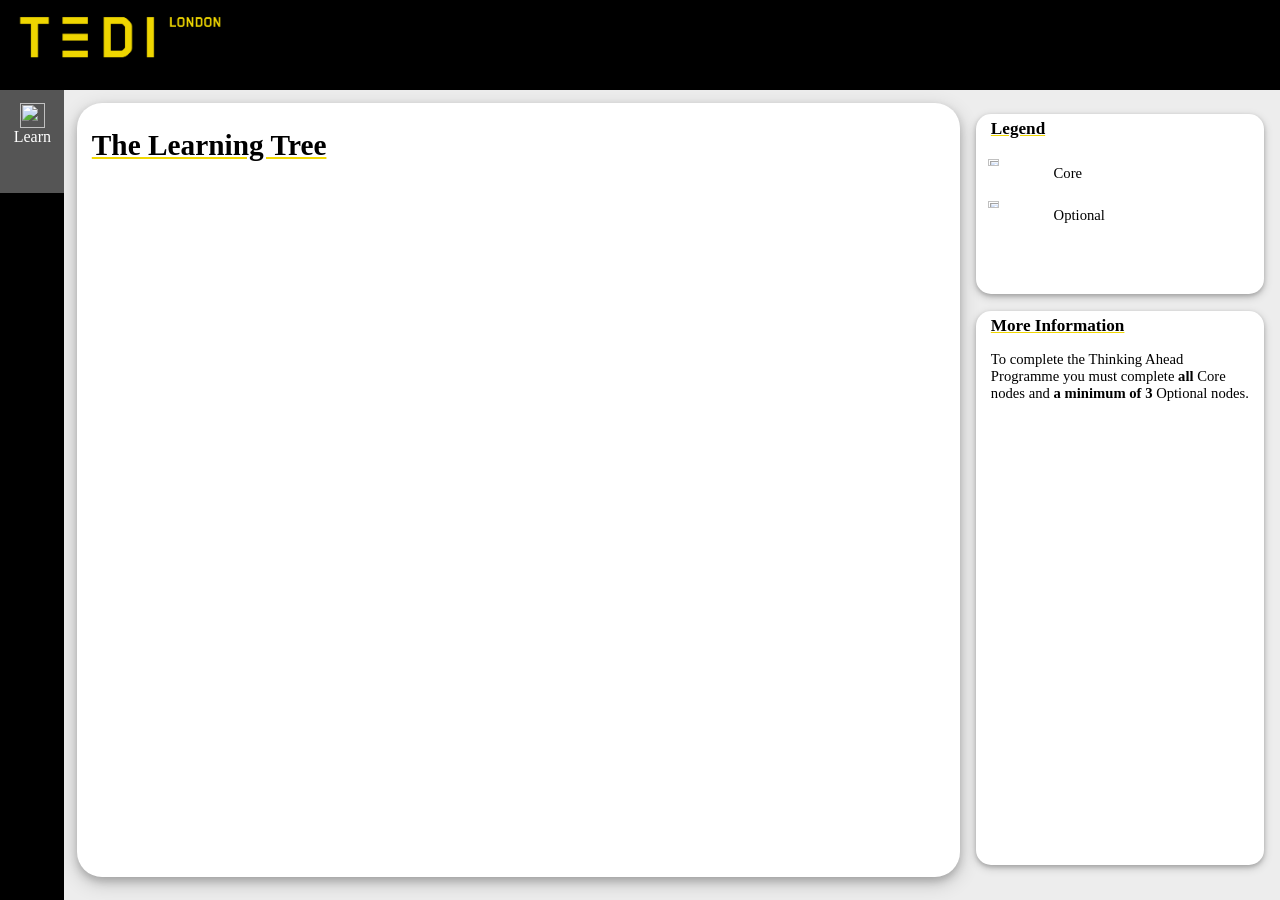
==== index.html @ 20066a12 "Rename appSS.html to index.html" ====
<html>
<head>
<title>Learning Tree App</title>
<link rel="stylesheet" href="app.css">

<script src="https://ajax.googleapis.com/ajax/libs/jquery/3.5.1/jquery.min.js"></script>

<script src="https://www.chartjs.org/dist/2.9.3/Chart.min.js"></script>
<script src="https://www.chartjs.org/samples/latest/utils.js"></script>

<script type="text/javascript" src="https://visjs.github.io/vis-network/standalone/umd/vis-network.min.js"></script>


</head>

<body>
  <div class = "topBar">
    <img src = "logo.png" height = 80%> </img>
  </div>

  <div id = "primary-menu">
    <ul>
      <li><a id = "Explore" class="active"><img src = "book.png" height = 25px width = 25px> <br>Learn</a></li>
    </ul>
  </div>



  <div class = "mainBox">
  <h1 id="h1">  The Learning Tree </h1>
    <!-- The Modal -->
    <div id="myModal" class="modal">

      <!-- Modal content -->
      <div id = "modal-content" class="modal-content">
        <span class="close"> x </span>
        <div class = "modal-heading">
         <b>Node Preview</b>
       </div>
        <div id = "modal-text">
        <p>Node Information</p>
        <p> Node Title </p>
        <p> Node Level </p>
        <p> Modules </p>
        <p> Node Link </p>
        </div>
      </div>


    </div>



    <div id="mynetwork"></div>




  </div>

  <div class = "rightBox" id="rightBox">

    <div class = "sub1" id="LearnLegend" style="display:none;">
    <h3>Legend</h3>
    <div class = "legend"> <div class ="legendText"><img src ="bluecircle.png" height = 20%>  </div><div class ="legendText">Level 4 </div></div>
    <div class = "legend"> <div class ="legendText"><img src ="pinkcircle.png" height = 20%> </div><div class ="legendText"> Level 5 </div></div>
    <div class = "legend"> <div class ="legendText"><img src ="orangecircle.png" height = 20%></div><div class ="legendText"> Level 6 </div></div>
    </div>

    <div class = "sub2" id="ExploreLegend">
    <h3>Legend</h3>
    <div class = "legend"> <div class ="legendText"><img src ="yellowcircle.png" height = 20% >  </div><div class ="legendText"> Core </div></div>
    <div class = "legend"> <div class ="legendText"><img src ="greycircle.png" height = 20% > </div><div class ="legendText"> Optional </div></div>
    </div>


    <div class = "sub3">
    <h3>More Information</h3>

    <div class = "moreinfo" id = "moreinfo">To complete the Thinking Ahead Programme you must complete <b> all </b> Core nodes </b> and <b> a minimum of 3 </b> Optional nodes.
    </div>



    </div>

  </div>





</body>


<script type="text/javascript" src="appSS.js"></script>
</html>
---- app.css ----
body{
  margin:0px;
  background-color: #ededed;
  font: 11pt verdana;
}
.sideMenu{
background-color: black;
 float: left;
 width: 10%;
 color: white;
font: 12pt verdana;

}

.topBar{
  width: 100%;
  height: 10%;
  background-color: black;
  color: white;
   font: 12pt verdana;
   padding-left: 1%;

}
ul {
  list-style-type: none;
  margin-top:0;
  padding: 0;
  width: 5%;
  background-color: black;
  position: fixed;
  height: 100%;
  overflow: auto;
  font: 12pt verdana;

}

li a {
  display: block;
  color: white;
  padding-top: 20%;
  padding-left: 1%;
  text-decoration: none;
  height: 10%;
  font: 12pt verdana;
  margin: auto;
   text-align: center;
}

li a.active {
  background-color: #555;
  color: white;
   font: 12pt verdana;
}

li a:hover:not(.active) {
  background-color: #555;
  color: white;
   font: 12pt verdana;
}

.mainBox{
  background-color: white;
  width: 69%;
  height: 86%;
  margin-left: 6%;
  margin-right: 1%;
  margin-top: 1%;
   box-shadow: 0 4px 8px 0 rgba(0, 0, 0, 0.2), 0 6px 20px 0 rgba(0, 0, 0, 0.19);
  border-radius: 25px;
  display: inline-block;
  vertical-align: top;
}

h1 {
  text-decoration: underline #f0d700;
  padding-top:7px;
  padding-left: 15px;
}
h2 {
  text-decoration: underline #f0d700;
  padding-top:5px;
  padding-left: 5px;
}
h3 {
  text-decoration: underline #f0d700;
  padding-top:5px;
  padding-left: 5%;
  margin-bottom:5%;


}



.sub1{
  height: 45%;
  background-color: white;
  box-shadow: 0 2px 4px 0 rgba(0, 0, 0, 0.2), 0 3px 10px 0 rgba(0, 0, 0, 0.19);
  border-radius: 15px;
  vertical-align: top;

}
.sub2{
  height: 25%;
  background-color: white;
  box-shadow: 0 2px 4px 0 rgba(0, 0, 0, 0.2), 0 3px 10px 0 rgba(0, 0, 0, 0.19);
  border-radius: 15px;
  vertical-align: top;

}
.sub3{
  height: 77%;
  background-color: white;
  box-shadow: 0 2px 4px 0 rgba(0, 0, 0, 0.2), 0 3px 10px 0 rgba(0, 0, 0, 0.19);
  border-radius: 15px;
  vertical-align: top;

}

.mainBox2{
  float: right;
  margin-left: 5%;
  margin-right: 5%;
  margin-top: 0.5%;
}

.rightBox{
  width: 22.5%;
  height: 80%;
  display: inline-block;
  vertical-align: top;
  margin-top: .5%;
  margin-right: .5%;
  border-radius: 25px;
}

.mynetwork{
  height: 100%;
  width: 100%;
  height: 20%;
}

select{

 font: verdana;
 display: inline-block;

}

.selectContainer{

}

/* The Modal (background) */
.modal {
 display: none; /* Hidden by default */
 position: fixed; /* Stay in place */
 z-index: 1; /* Sit on top */
 padding-top: 100px; /* Location of the box */
 left: 0;
 top: 0;
 width: 100%; /* Full width */
 height: 100%; /* Full height */
 overflow: auto; /* Enable scroll if needed */
 background-color: rgb(0,0,0); /* Fallback color */
 background-color: rgba(0,0,0,0.4); /* Black w/ opacity */
}

/* Modal Content */
.modal-content {
 background-color: #fefefe;
 margin: auto;
 padding-left: 20px;
 padding-right: 20px;
 padding-bottom: 20px;
 border-radius: 5px;
 width: 25%;
 border: 10px solid #f0d700;

}

/* The Close Button */
.close {
 color: #aaaaaa;
 float: right;
 font-size: 20px;
 font-weight: bold;
}

.close:hover,
.close:focus {
 color: #f0d700;
 text-decoration: none;
 cursor: pointer;
}

#nodeFilterSelect{
  display:none;
}
#projectFilterSelect{
  display:none;
}
.switch {
  position: relative;
  display: inline-block;
  width: 30px;
  height: 17px;
  vertical-align: top;
}

.switch input {
  opacity: 0;
  width: 0;
  height: 0;
}
.modal-heading{
  background-color: #f0d700;
  top:0;
  font-size: 15pt;
  text-align: center;
  padding: 2%;

}
.slider {
  position: absolute;
  cursor: pointer;
  top: 0;
  left: 0;
  right: 0;
  bottom: 0;
  background-color: #ccc;
  -webkit-transition: .4s;
  transition: .4s;
}

.slider:before {
  position: absolute;
  content: "";
  height: 13px;
  width: 13px;
  left: 2px;
  bottom: 2px;
  background-color: white;
  -webkit-transition: .4s;
  transition: .4s;
}

input:checked + .slider {
  background-color: #f0d700;
}

input:focus + .slider {
  box-shadow: 0 0 1px #2196F3;
}

input:checked + .slider:before {
  -webkit-transform: translateX(13px);
  -ms-transform: translateX(13px);
  transform: translateX(13px);
}

/* Rounded sliders */
.slider.round {
  border-radius: 17px;
}
.text2{
  display:inline;

}
.block1{
  height:30px;
  width:110px;
  display: inline;
}
.block2{
  height: 30px;
  width:120px;
  display: block;
  margin-left: 5%;
}

.slider.round:before {
  border-radius: 50%;
}

.searchBox{
  display:none;
  padding: 1%;
}

.analyticsBox{
  padding: 1%;
  display:none;

  margin:10px;

}

.ab1{
  display:inline-block;
  height: 35%;
  width: 35%;
  margin: auto;
  text-align: center;
  padding-left: 10%;
}

#myInput {
  background-position: 10px 10px;
  background-repeat: no-repeat;
  width: 100%;
  font-size: 16px;
  padding: 12px 20px 12px 40px;
  border: 1px solid #ddd;
  margin-bottom: 12px;
}

#myTable {
  border-collapse: collapse;
  width: 100%;
  border: 1px solid #ddd;
  font-size: 18px;
}

#myTable th, #myTable td {
  text-align: left;
  padding: 12px;
}

#myTable tr {
  border-bottom: 1px solid #ddd;
}

#myTable tr.header, #myTable tr:hover {
  background-color: #f1f1f1;
}

.legend{
  display: block;
  margin-left: 2%;
}

.legendText{
    vertical-align: middle;
    display:inline;
    margin-left: 2%;
}

.chart{
  width:50%;
  height:40%;
  display:inline-block;
}


.moreinfo{
  padding-left: 5%;
  padding-right: 5%;
  padding-top: 1px;
  margin-top: 1px;
}
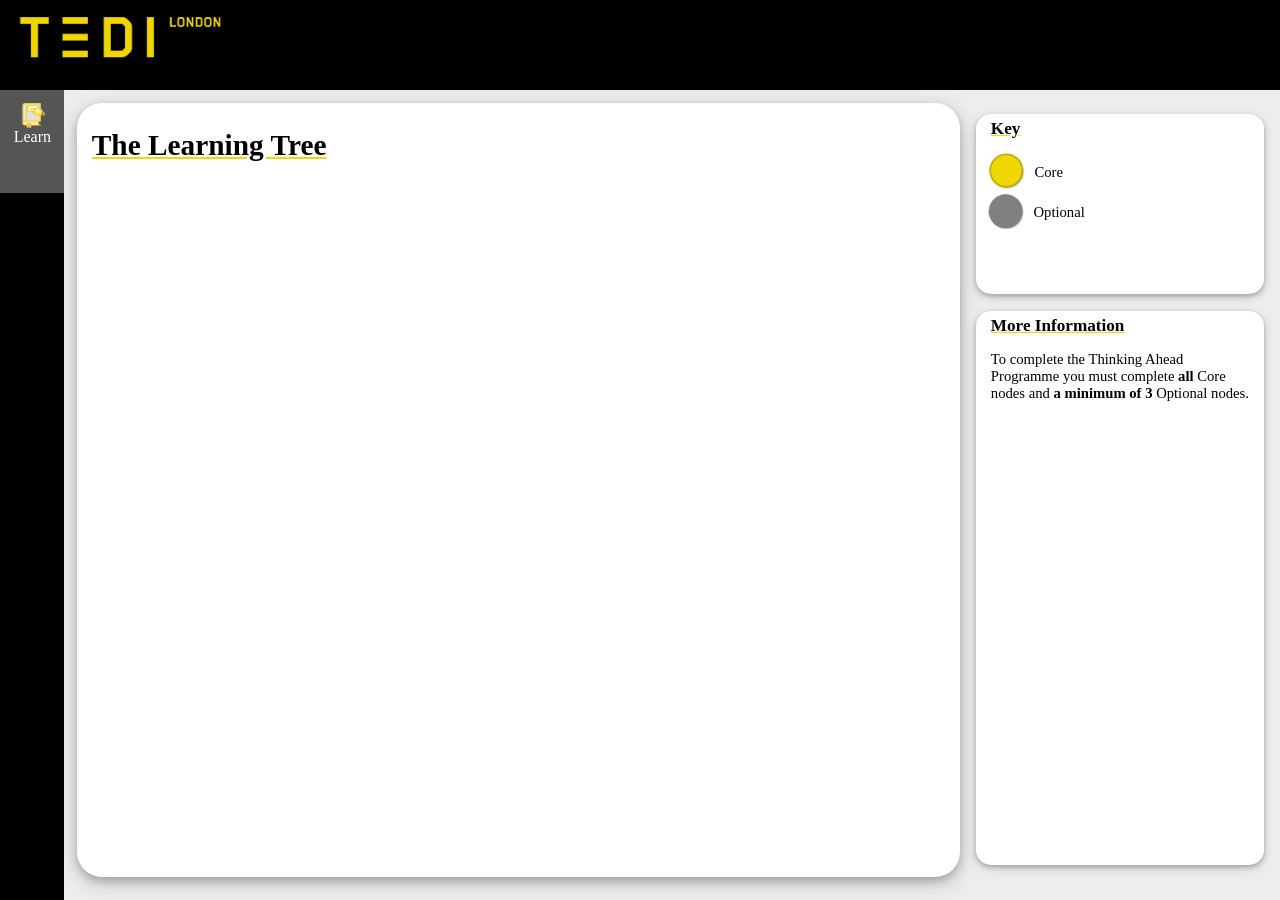
==== commit 00cebf42: "Update index.html" ====
--- a/index.html
+++ b/index.html
@@ -68,7 +68,7 @@
     </div>
 
     <div class = "sub2" id="ExploreLegend">
-    <h3>Legend</h3>
+    <h3>Key</h3>
     <div class = "legend"> <div class ="legendText"><img src ="yellowcircle.png" height = 20% >  </div><div class ="legendText"> Core </div></div>
     <div class = "legend"> <div class ="legendText"><img src ="greycircle.png" height = 20% > </div><div class ="legendText"> Optional </div></div>
     </div>
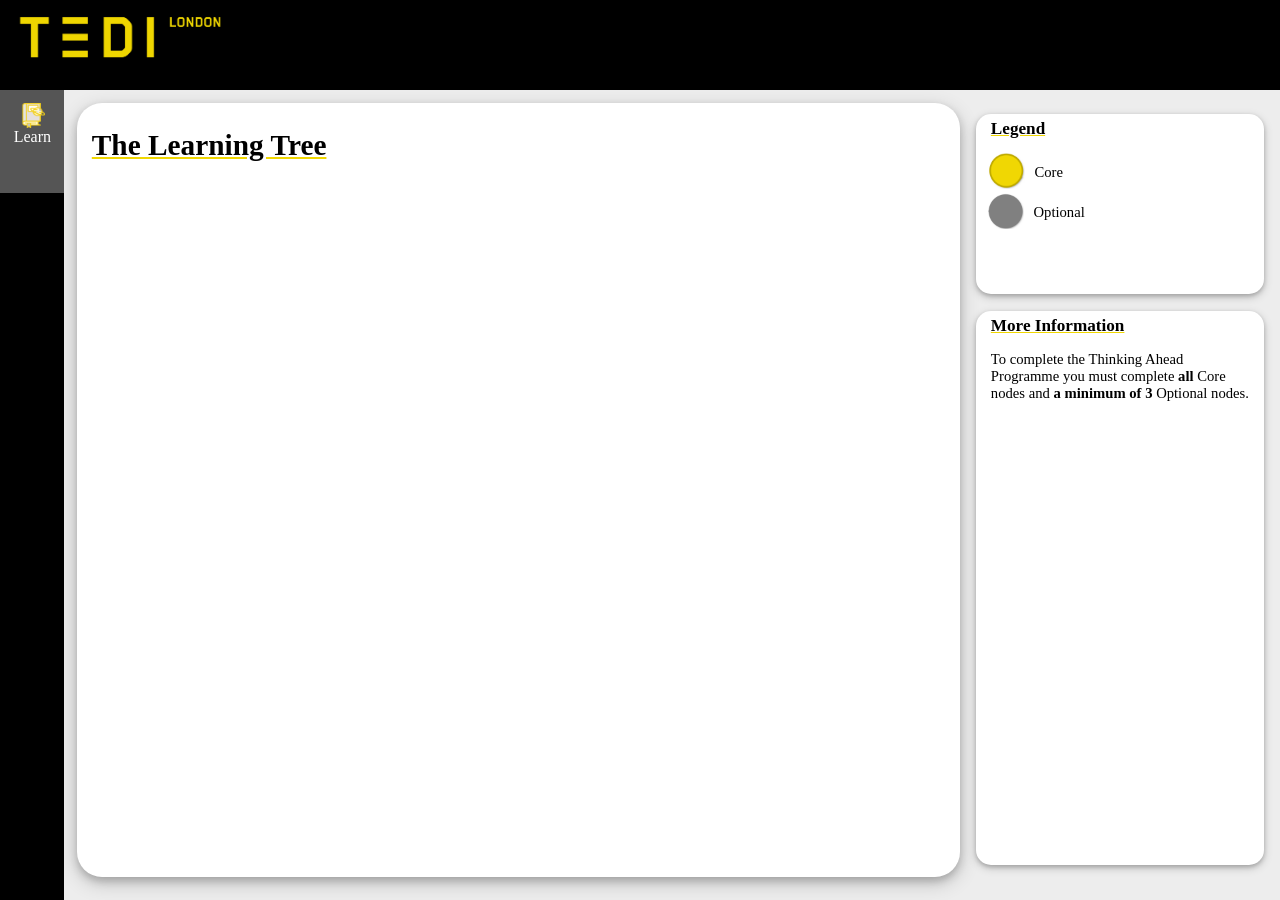
==== commit db613fc6: "Rename appSS.html to index.html" ====
--- a/index.html
+++ b/index.html
@@ -61,14 +61,14 @@
   <div class = "rightBox" id="rightBox">
 
     <div class = "sub1" id="LearnLegend" style="display:none;">
-    <h3>Legend</h3>
+    <h3>Key</h3>
     <div class = "legend"> <div class ="legendText"><img src ="bluecircle.png" height = 20%>  </div><div class ="legendText">Level 4 </div></div>
     <div class = "legend"> <div class ="legendText"><img src ="pinkcircle.png" height = 20%> </div><div class ="legendText"> Level 5 </div></div>
     <div class = "legend"> <div class ="legendText"><img src ="orangecircle.png" height = 20%></div><div class ="legendText"> Level 6 </div></div>
     </div>
 
     <div class = "sub2" id="ExploreLegend">
-    <h3>Key</h3>
+    <h3>Legend</h3>
     <div class = "legend"> <div class ="legendText"><img src ="yellowcircle.png" height = 20% >  </div><div class ="legendText"> Core </div></div>
     <div class = "legend"> <div class ="legendText"><img src ="greycircle.png" height = 20% > </div><div class ="legendText"> Optional </div></div>
     </div>
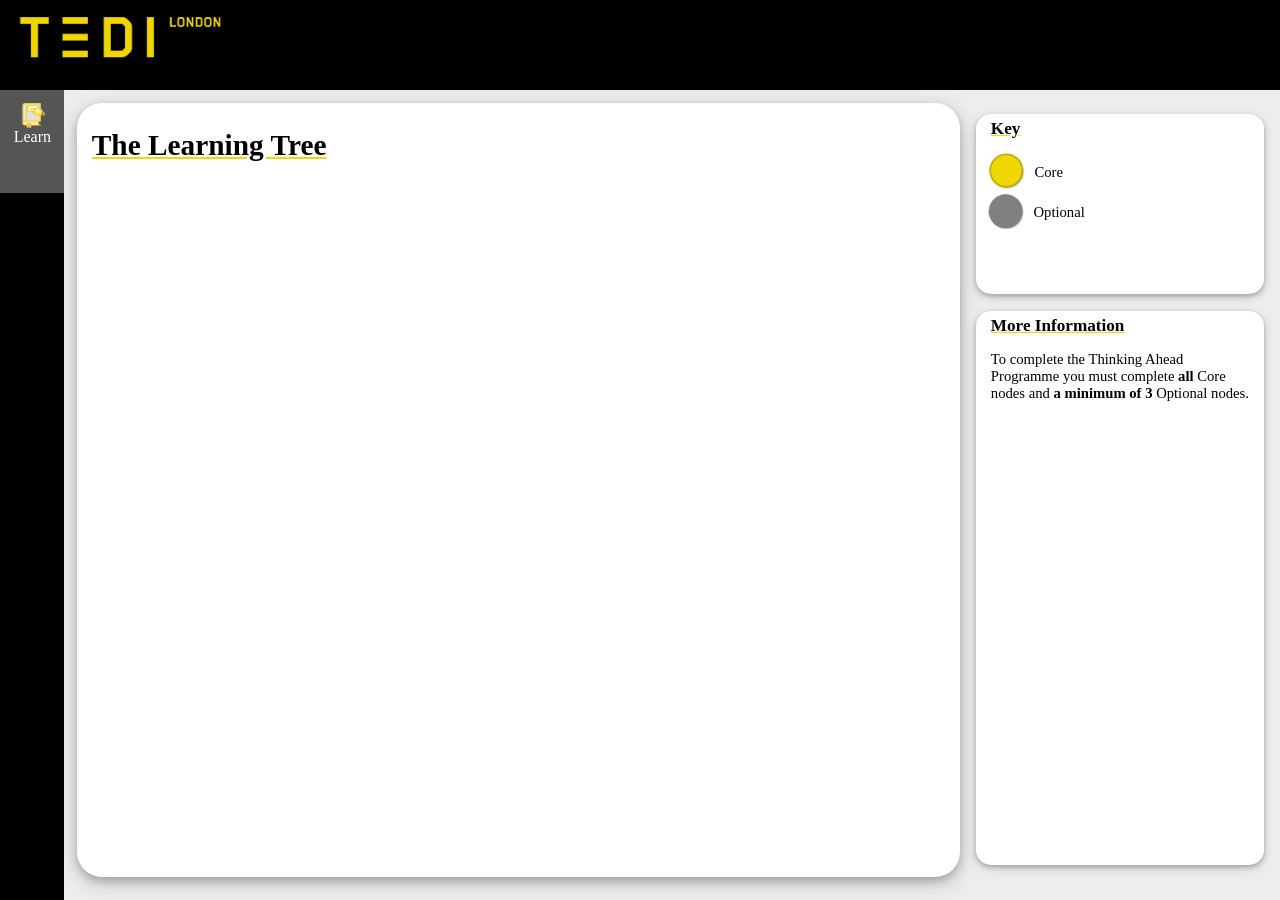
==== commit 0a5f8e66: "Update index.html" ====
--- a/index.html
+++ b/index.html
@@ -60,15 +60,10 @@
 
   <div class = "rightBox" id="rightBox">
 
-    <div class = "sub1" id="LearnLegend" style="display:none;">
-    <h3>Key</h3>
-    <div class = "legend"> <div class ="legendText"><img src ="bluecircle.png" height = 20%>  </div><div class ="legendText">Level 4 </div></div>
-    <div class = "legend"> <div class ="legendText"><img src ="pinkcircle.png" height = 20%> </div><div class ="legendText"> Level 5 </div></div>
-    <div class = "legend"> <div class ="legendText"><img src ="orangecircle.png" height = 20%></div><div class ="legendText"> Level 6 </div></div>
-    </div>
+
 
     <div class = "sub2" id="ExploreLegend">
-    <h3>Legend</h3>
+    <h3>Key</h3>
     <div class = "legend"> <div class ="legendText"><img src ="yellowcircle.png" height = 20% >  </div><div class ="legendText"> Core </div></div>
     <div class = "legend"> <div class ="legendText"><img src ="greycircle.png" height = 20% > </div><div class ="legendText"> Optional </div></div>
     </div>
